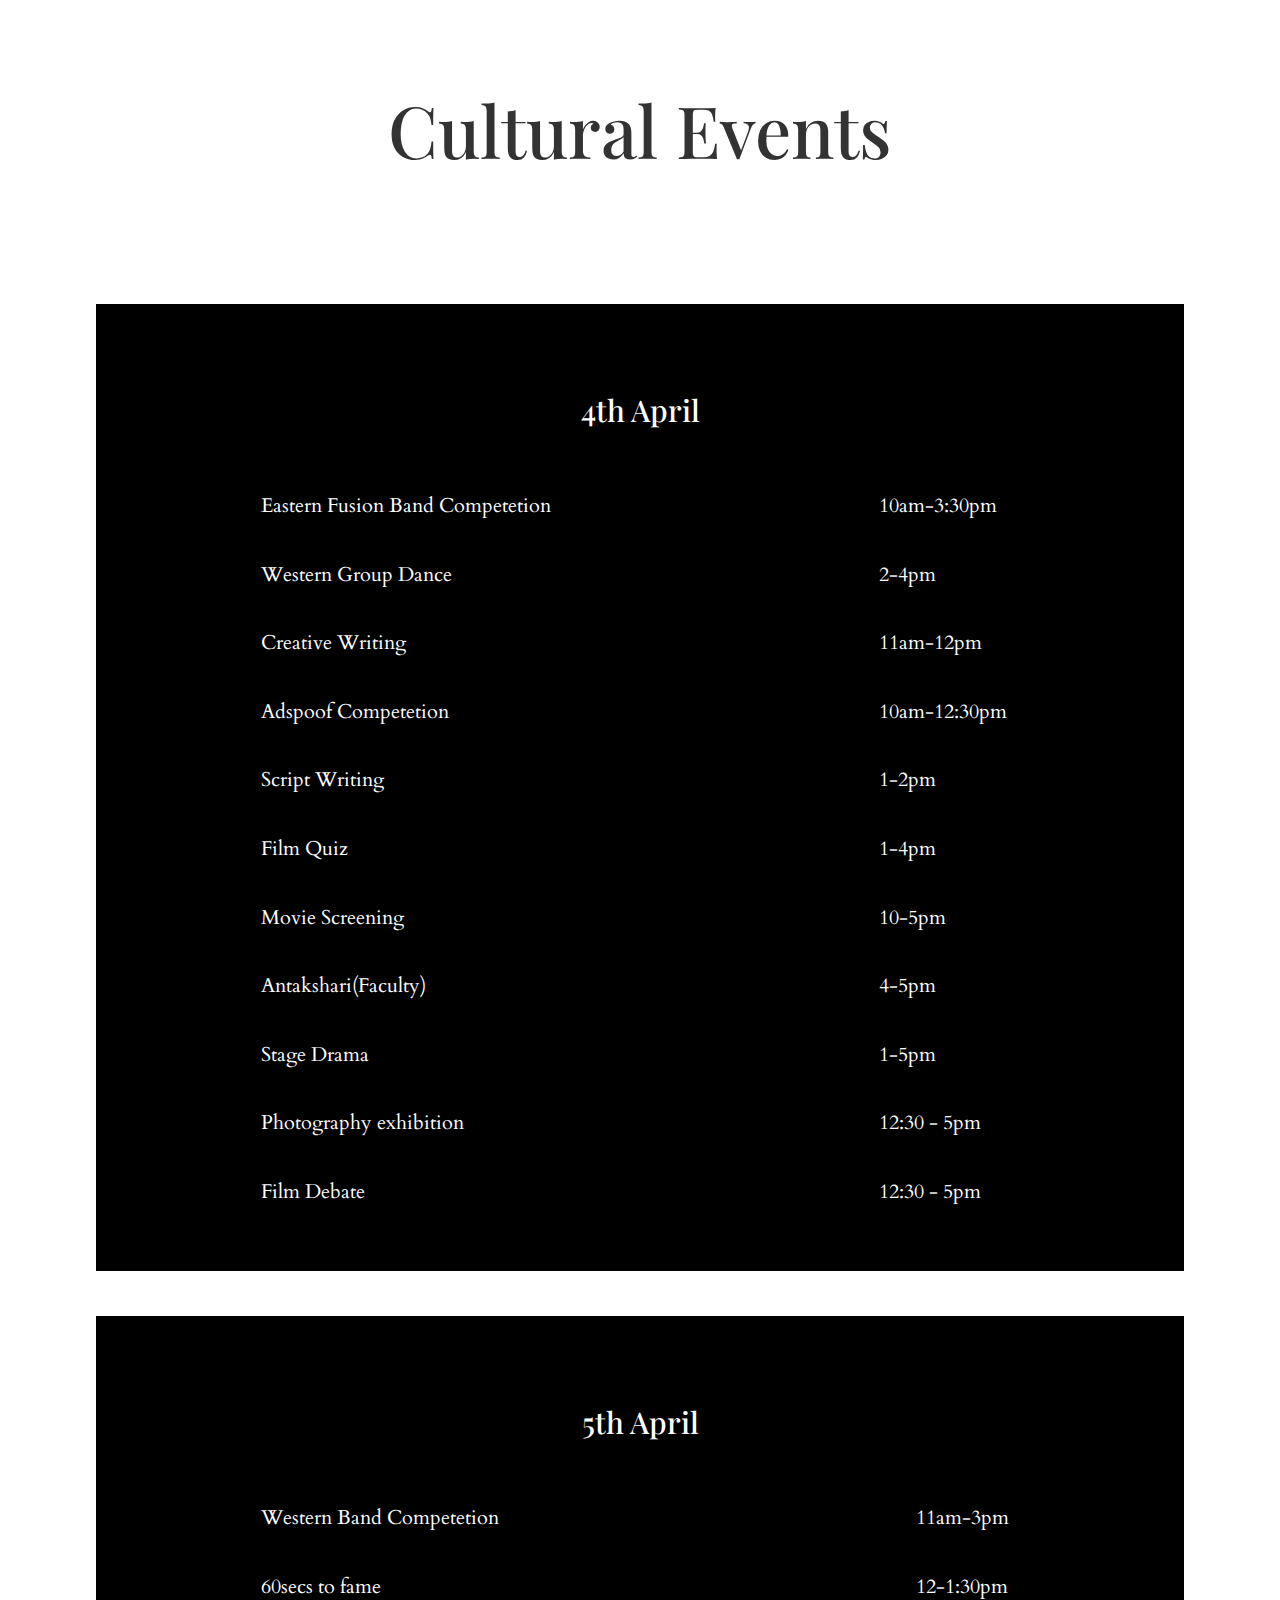
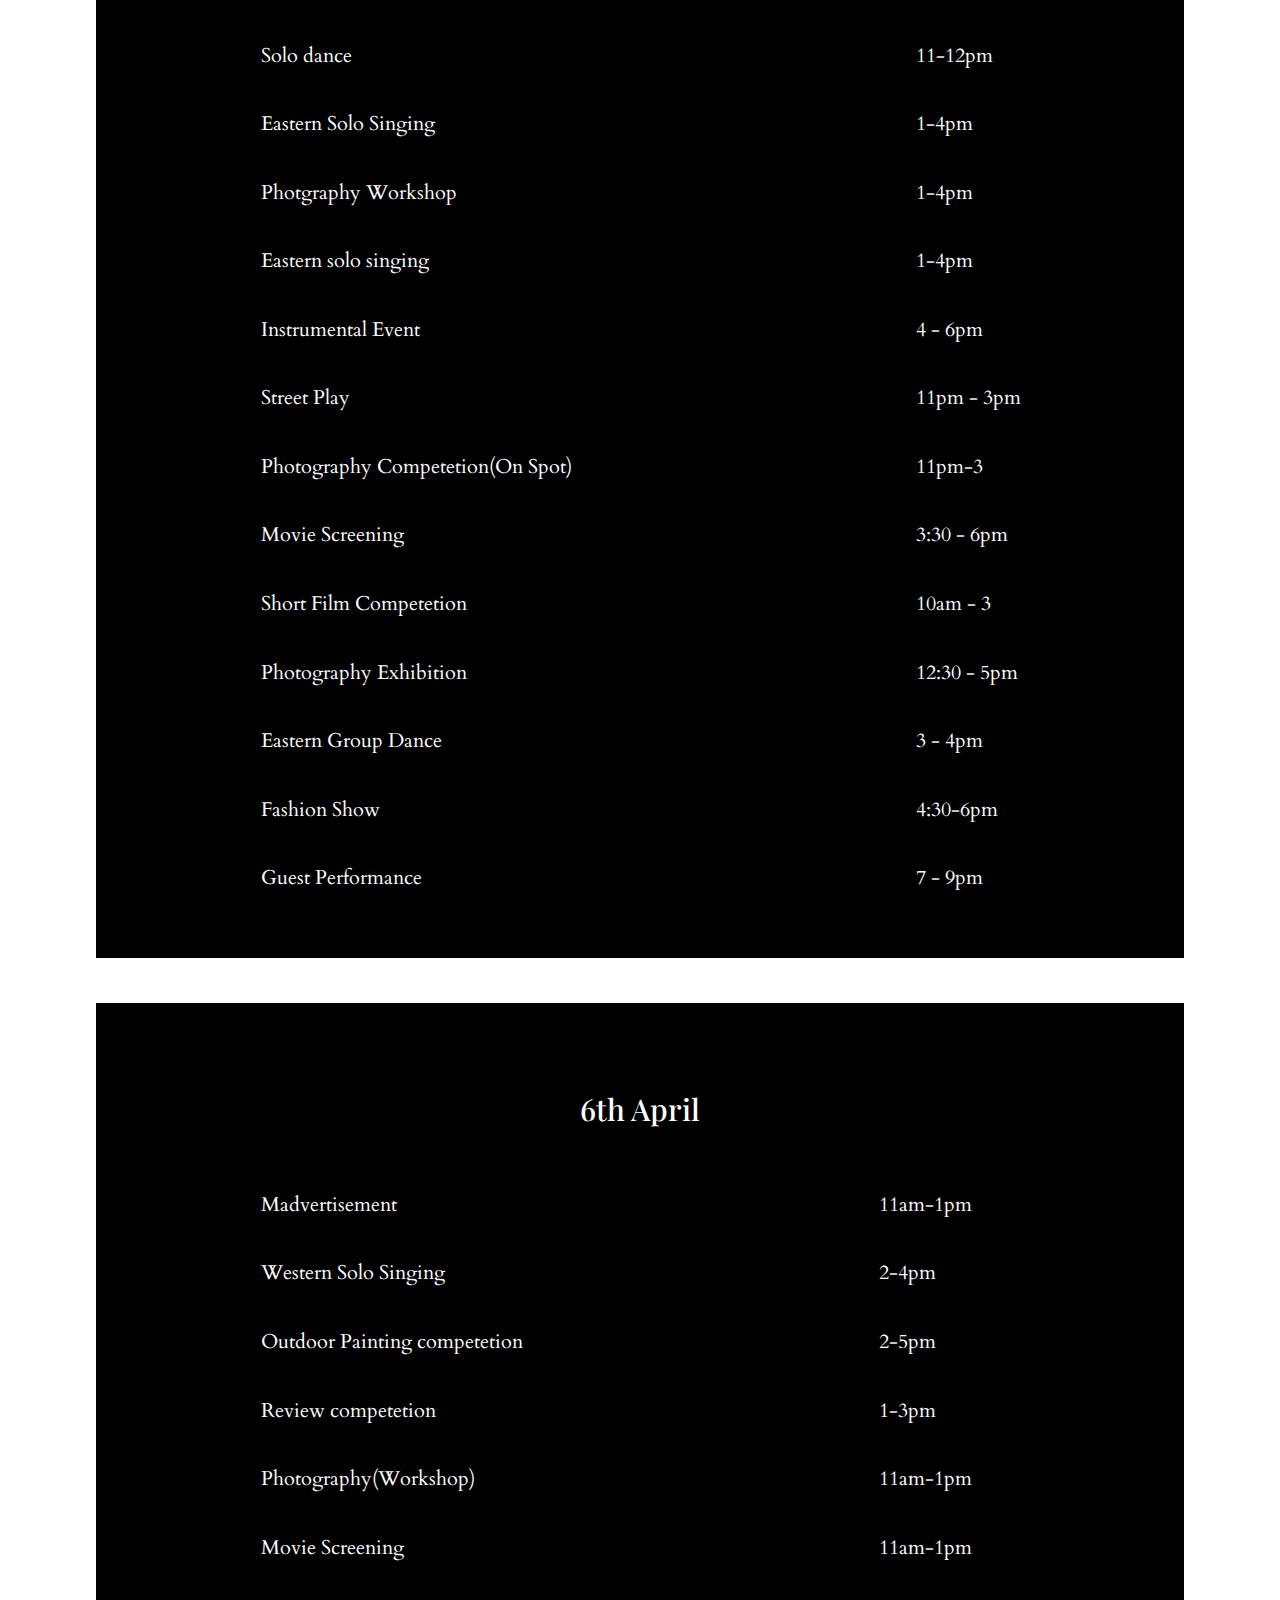
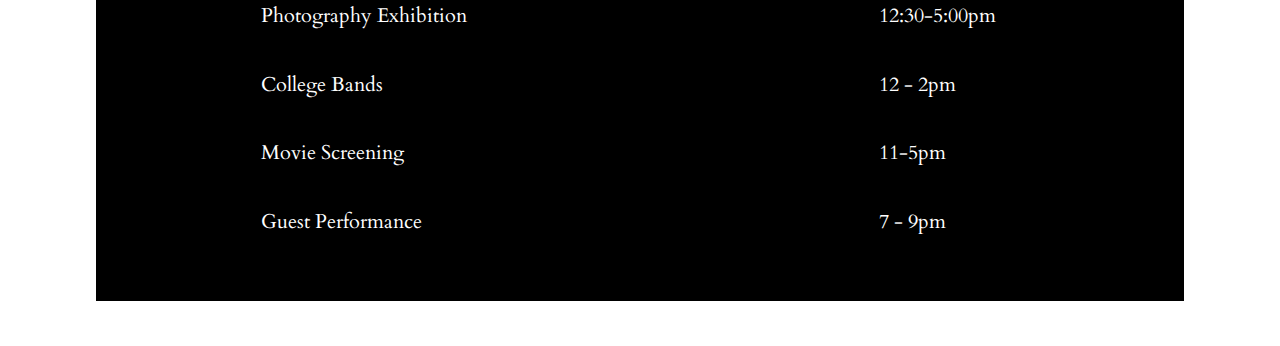
==== cultural.html @ 88889662 "fixed tech and cult pages" ====
<!doctype html>
<html lang="en">
<head>
	<meta charset="UTF-8">
	<meta name="viewport" content="width=device-width, initial-scale=1.0">
	<meta http-equiv="X-UA-Compatible" content="ie=edge">
	<title>HU19 | Events</title>
	<link rel="icon" type="image/ico" href="./sources/imgs/logo.png" />
	<link href="https://fonts.googleapis.com/css?family=Lobster" rel="stylesheet">
	<link rel="stylesheet" href="https://maxcdn.bootstrapcdn.com/bootstrap/3.4.0/css/bootstrap.min.css">
	<script src="https://ajax.googleapis.com/ajax/libs/jquery/3.3.1/jquery.min.js"></script>
	<script src="https://maxcdn.bootstrapcdn.com/bootstrap/3.4.0/js/bootstrap.min.js"></script>
	<link href="https://fonts.googleapis.com/css?family=Cardo|Playfair+Display:400,700,900" rel="stylesheet">
    <!-- font awesome CDN -->
    <link rel="stylesheet" href="https://use.fontawesome.com/releases/v5.7.2/css/all.css" integrity="sha384-fnmOCqbTlWIlj8LyTjo7mOUStjsKC4pOpQbqyi7RrhN7udi9RwhKkMHpvLbHG9Sr" crossorigin="anonymous">

	<link rel="stylesheet" href="./css/style_tc.css">

</head>

<body>
	<div class="container">

		<a href="./index.html"><i class="fa fa-arrow-left" aria-hidden="true"></i></a>

		<h1 class="event-head">Cultural Events</h1>
		<div class="elist table-responsive">

				<div class="each-day">
					<table width="100%">
						<tr>
							<th class="event-date" colspan="2" style="text-align:center">
								<h2>4th April</h2>
							</th>
						</tr>
						<tr><td>Eastern Fusion Band Competetion</td>
							<td>10am-3:30pm</td>
						</tr>
						<tr><td>Western Group Dance</td>
							<td>2-4pm </td>
						</tr>
						<tr><td>Creative Writing</td>
							<td>11am-12pm</td>
						</tr>
						<tr><td>Adspoof Competetion</td>
							<td>10am-12:30pm</td>
						</tr>
						<tr><td>Script Writing</td>
							<td>1-2pm</td>
						</tr>
						<tr><td>Film Quiz</td>
							<td>1-4pm</td>
						</tr>
						<tr><td>Movie Screening</td>
							<td>10-5pm</td>
						</tr>
						<tr><td>Antakshari(Faculty)</td>
							<td>4-5pm</td>
						</tr>
						<tr><td>Stage Drama</td>
							<td>1-5pm</td>
						</tr>
						<tr><td>Photography exhibition</td>
							<td>12:30 - 5pm</td>
						</tr>
						<tr><td>Film Debate</td>
							<td>12:30 - 5pm</td>
						</tr>
					</table>
				</div>

				<div class="each-day">
					<table width="100%">
						<tr>
							<th class="event-date" colspan="2" style="text-align:center">
								<h2>5th April</h2>
							</th>
						</tr>
						<tr><td>Western Band Competetion</td>
							<td>11am-3pm</td>
						</tr>
						<tr><td>60secs to fame</td>
							<td>12-1:30pm</td>
						</tr>
						<tr><td>Solo dance</td>
							<td>11-12pm</td>
						</tr>
						<tr><td>Eastern Solo Singing</td>
							<td>1-4pm</td>
						</tr>
						<tr><td>Photgraphy Workshop</td>
							<td>1-4pm</td>
						</tr>
						<tr><td>Eastern solo singing</td>
							<td>1-4pm</td>
						</tr>
						<tr><td>Instrumental Event</td>
							<td>4 - 6pm</td>
						</tr>
						<tr><td>Street Play</td>
							<td>11pm - 3pm</td>
						</tr>
						<tr><td>Photography Competetion(On Spot)</td>
							<td>11pm-3</td>
						</tr>
						<tr><td>Movie Screening</td>
							<td>3:30 - 6pm</td>
						</tr>
						<tr><td>Short Film Competetion</td>
							<td>10am - 3</td>
						</tr>
						<tr><td>Photography Exhibition</td>
							<td>12:30 - 5pm</td>
						</tr>
						<tr><td>Eastern Group Dance</td>
							<td>3 - 4pm </td>
						</tr>
						<tr><td>Fashion Show</td>
							<td>4:30-6pm</td>
						</tr>
						<tr><td>Guest Performance</td>
							<td>7 - 9pm</td>
						</tr>
					</table>
				</div>

				<div class="each-day">
					<table width="100%">
						<tr>
							<th class="event-date" colspan="2"style="text-align:center">
								<h2>6th April</h2>
							</th>
						</tr>
						<tr><td>Madvertisement</td>
							<td>11am-1pm</td>
						</tr>
						<tr><td>Western Solo Singing</td>
							<td>2-4pm</td>
						</tr>
						<tr><td>Outdoor Painting competetion</td>
							<td>2-5pm</td>
						</tr>
						<tr><td>Review competetion</td>
							<td>1-3pm</td>
						</tr>
						<tr><td>Photography(Workshop)</td>
							<td>11am-1pm</td>
						</tr>
						<tr><td>Movie Screening</td>
							<td>11am-1pm</td>
						</tr>
						<tr><td>Photography Exhibition</td>
							<td>12:30-5:00pm</td>
						</tr>
						<tr><td>College Bands</td>
							<td>12 - 2pm</td>
						</tr>
						<tr><td>Movie Screening</td>
							<td>11-5pm</td>
						</tr>
						<tr><td>Guest Performance</td>
							<td>7 - 9pm</td>
						</tr>
					</table>
				</div>
			</table>

		</div>
	</div>


</body>
</html>
---- css/style_tc.css ----
* {
    box-sizing: border-box;
}

body {
    margin: 0px;
}

.event-head {
    width: 100%;
    text-align: center;
    margin: 10vh auto;
    font-size: 8vh;
    font-family: 'Playfair Display', serif;
}

.elist {
    border: 0;
    margin: 0 auto;
    width: auto;
    transition: 0.8s;
}

td {
    font-size:20px;
    padding:1em;
}

.event-date h2 {
    margin: 5vh;
    font-family: 'Playfair Display', serif;
}

.each-day {
    padding: 5vh;
    margin: 5vh 2vw;
    color: white;
    font-weight: 400;
    font-family: 'Cardo', serif;
    background-color: black;
    transition: 0.5s;
}

.each-day:hover {
    color: black;
    border: 2px solid black;
    background-color: white;
}

.fa-arrow-left {
    color: black;
    font-size: 5vh;
    position: absolute;
    top : 5vh;
    left : 5vw;
}

@media screen and (min-width: 720px) {
    td:nth-child(odd) {
        padding-left : 6em;
    }
}
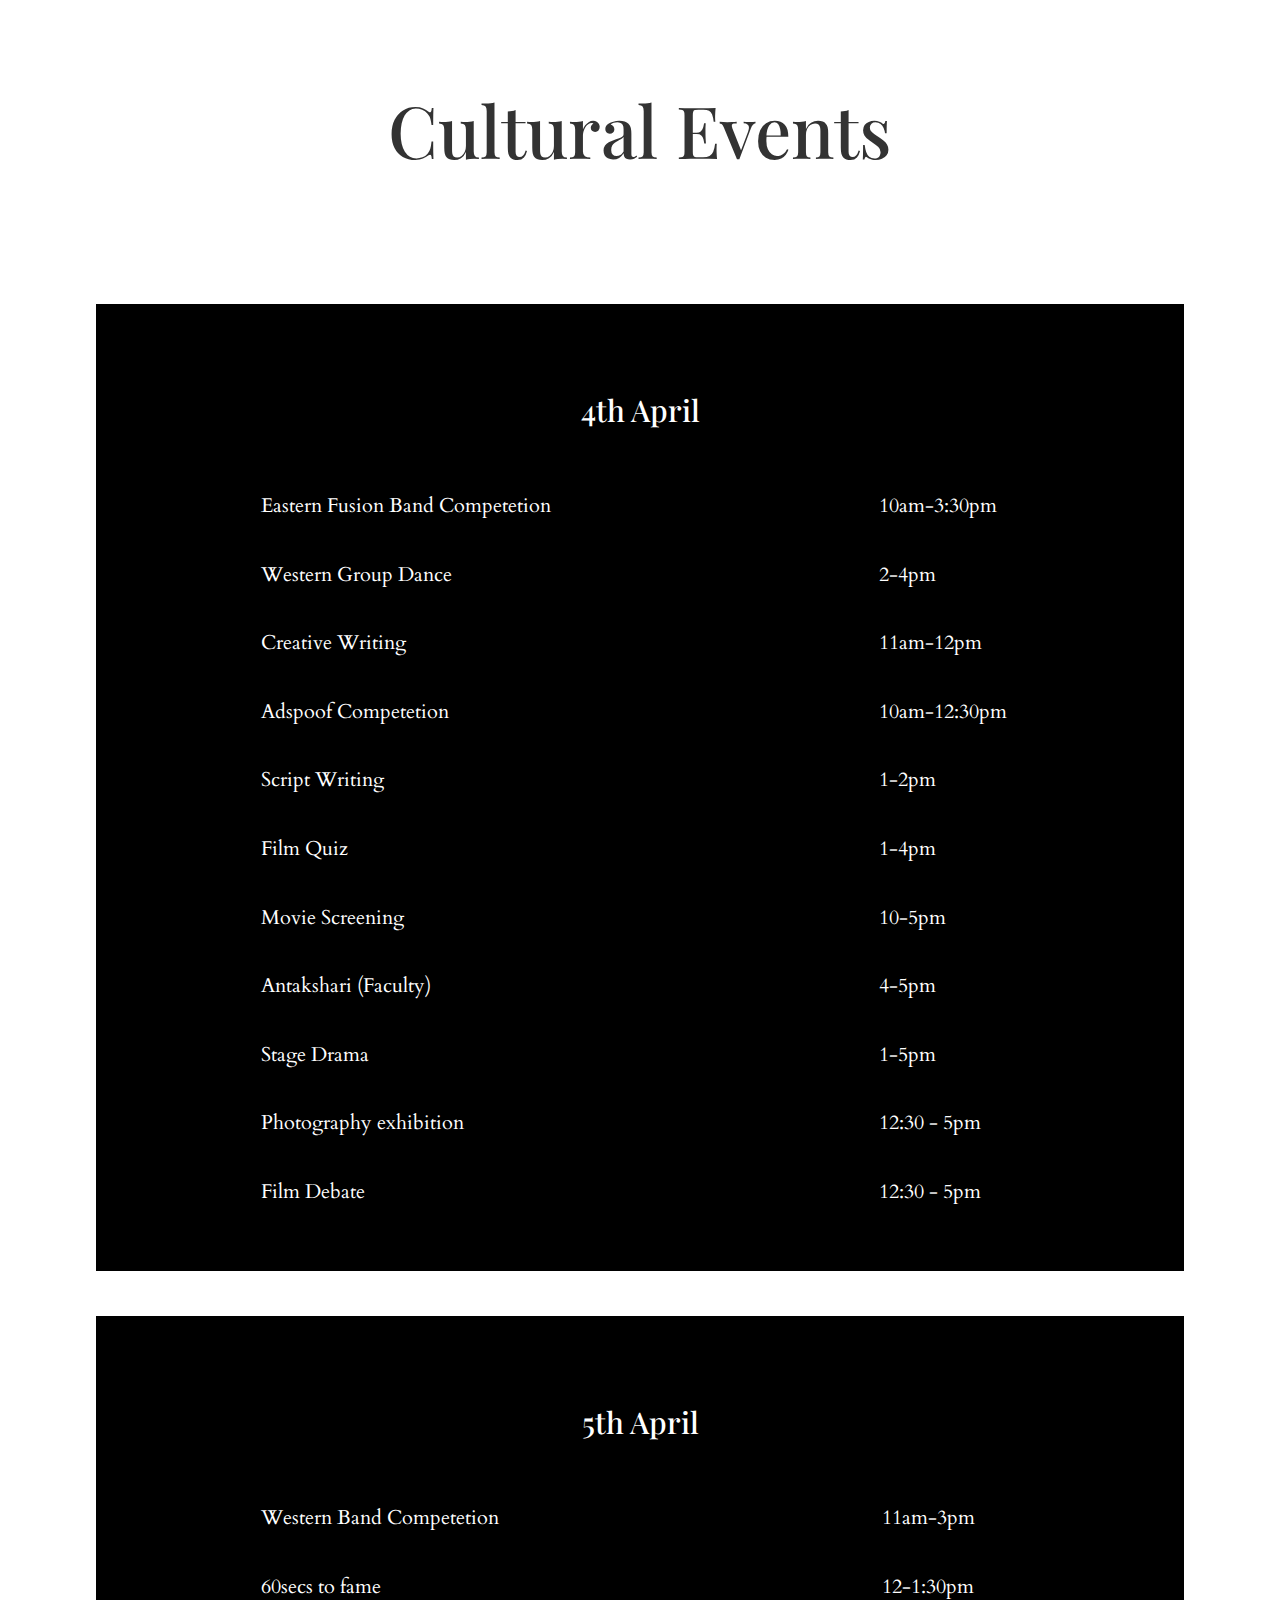
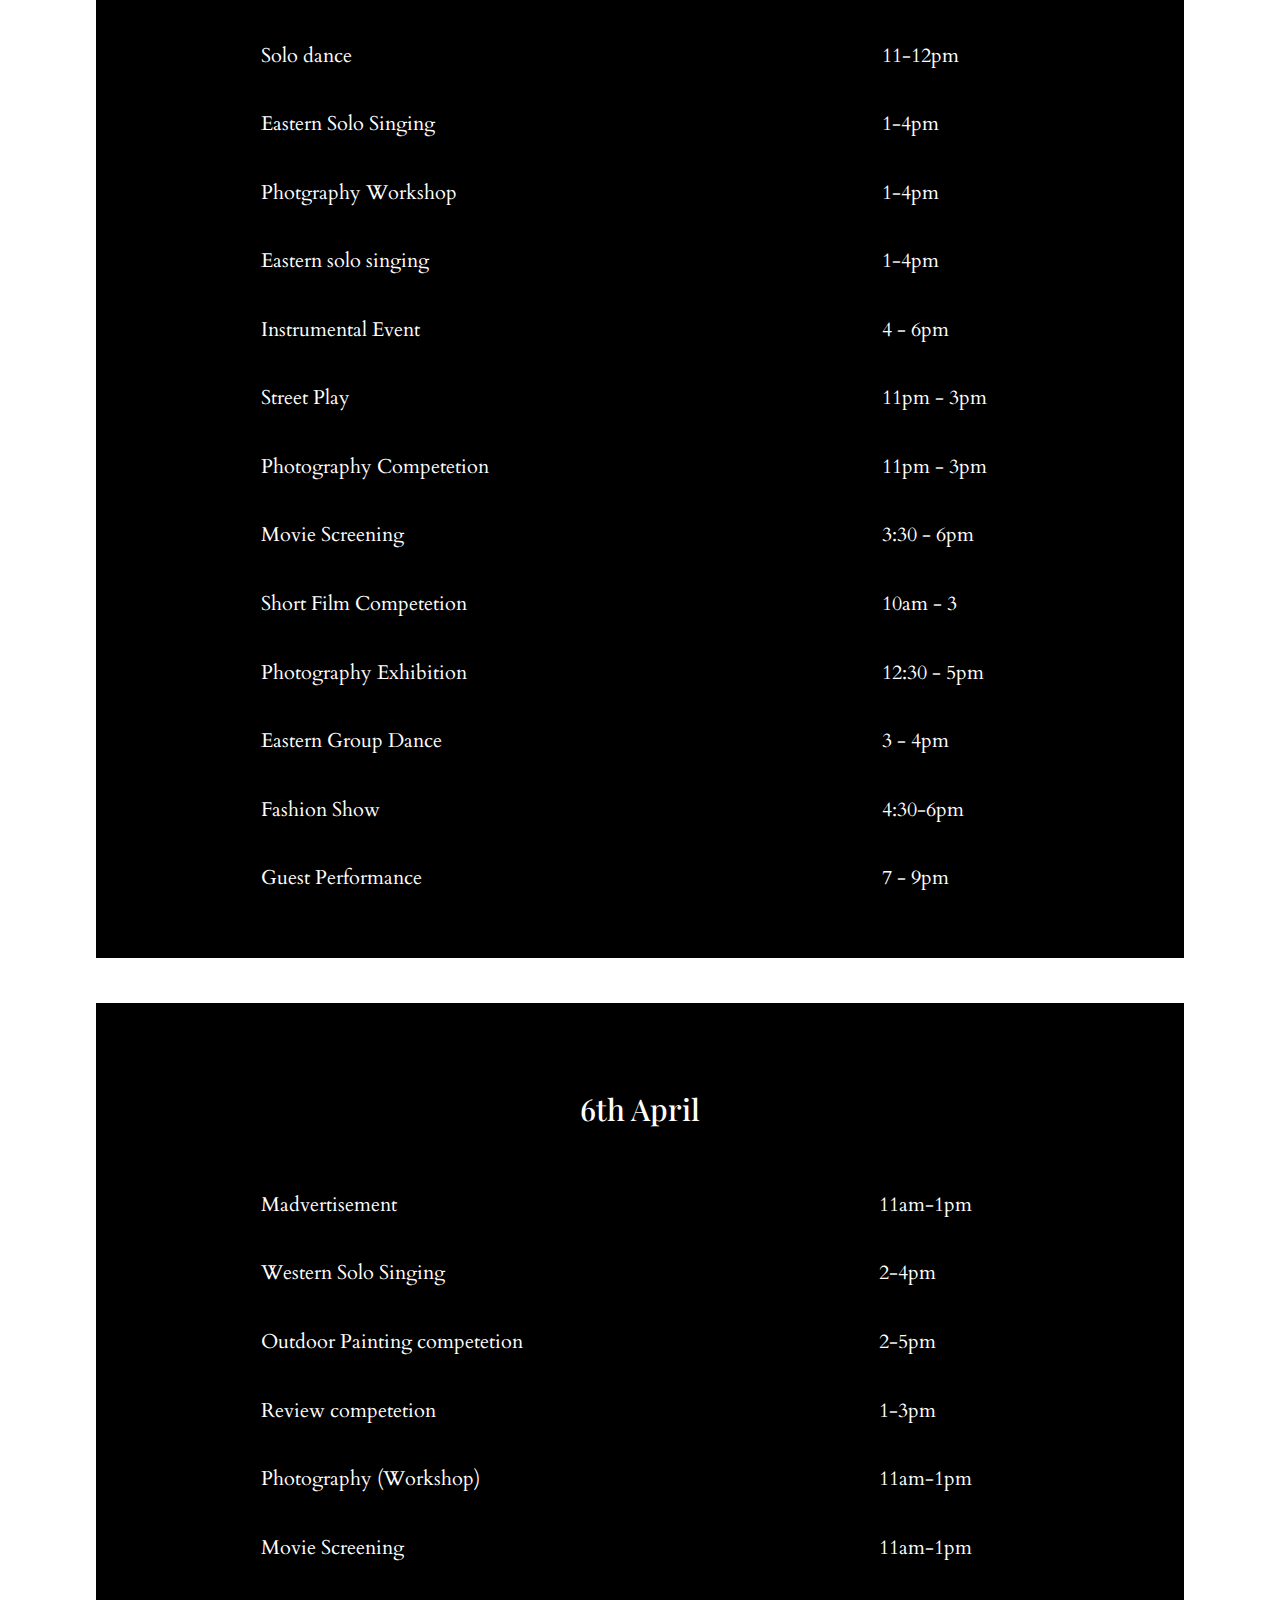
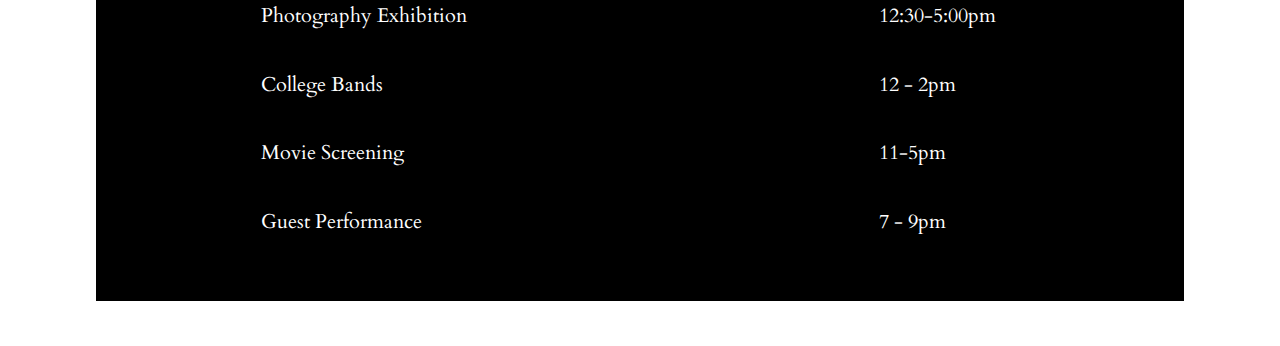
==== commit 9ed162b9: "fixed cultural" ====
--- a/cultural.html
+++ b/cultural.html
@@ -28,46 +28,50 @@
 
 				<div class="each-day">
 					<table width="100%">
-						<tr>
-							<th class="event-date" colspan="2" style="text-align:center">
-								<h2>4th April</h2>
-							</th>
-						</tr>
-						<tr><td>Eastern Fusion Band Competetion</td>
-							<td>10am-3:30pm</td>
-						</tr>
-						<tr><td>Western Group Dance</td>
-							<td>2-4pm </td>
-						</tr>
-						<tr><td>Creative Writing</td>
-							<td>11am-12pm</td>
-						</tr>
-						<tr><td>Adspoof Competetion</td>
-							<td>10am-12:30pm</td>
-						</tr>
-						<tr><td>Script Writing</td>
-							<td>1-2pm</td>
-						</tr>
-						<tr><td>Film Quiz</td>
-							<td>1-4pm</td>
-						</tr>
-						<tr><td>Movie Screening</td>
-							<td>10-5pm</td>
-						</tr>
-						<tr><td>Antakshari(Faculty)</td>
-							<td>4-5pm</td>
-						</tr>
-						<tr><td>Stage Drama</td>
-							<td>1-5pm</td>
-						</tr>
-						<tr><td>Photography exhibition</td>
-							<td>12:30 - 5pm</td>
-						</tr>
-						<tr><td>Film Debate</td>
-							<td>12:30 - 5pm</td>
-						</tr>
-					</table>
-				</div>
+					<tr>
+						<th class="event-date" colspan="2" style="text-align:center;">
+							<h2 class="event-date">4th April</h2>
+						</th>
+					</tr>
+					<tr>
+						<td>Eastern Fusion Band Competetion</td>
+						<td>10am-3:30pm</td>
+					</tr>
+					<tr><td>Western Group Dance</td>
+						<td>2-4pm </td>
+					</tr>
+					<tr><td>Creative Writing</td>
+						<td>11am-12pm</td>
+					</tr>
+					<tr><td>Adspoof Competetion</td>
+						<td>10am-12:30pm</td>
+					</tr>
+					<tr><td>Script Writing</td>
+						<td>1-2pm</td>
+					</tr>
+					<tr><td>Film Quiz</td>
+						<td>1-4pm</td>
+					</tr>
+					<tr><td>Movie Screening</td>
+						<td>10-5pm</td>
+					</tr>
+					<tr><td>Antakshari (Faculty)</td>
+						<td>4-5pm</td>
+					</tr>
+					<tr><td>Stage Drama</td>
+						<td>1-5pm</td>
+					</tr>
+					<tr><td>Photography exhibition</td>
+						<td>12:30 - 5pm</td>
+					</tr>
+					<tr><td>Film Debate</td>
+						<td>12:30 - 5pm</td>
+					</tr>
+				</table>
+			</div>
+
+
+
 
 				<div class="each-day">
 					<table width="100%">
@@ -100,8 +104,8 @@
 						<tr><td>Street Play</td>
 							<td>11pm - 3pm</td>
 						</tr>
-						<tr><td>Photography Competetion(On Spot)</td>
-							<td>11pm-3</td>
+						<tr><td>Photography Competetion</td>
+							<td>11pm - 3pm</td>
 						</tr>
 						<tr><td>Movie Screening</td>
 							<td>3:30 - 6pm</td>
@@ -143,7 +147,7 @@
 						<tr><td>Review competetion</td>
 							<td>1-3pm</td>
 						</tr>
-						<tr><td>Photography(Workshop)</td>
+						<tr><td>Photography (Workshop)</td>
 							<td>11am-1pm</td>
 						</tr>
 						<tr><td>Movie Screening</td>
@@ -163,7 +167,6 @@
 						</tr>
 					</table>
 				</div>
-			</table>
 
 		</div>
 	</div>
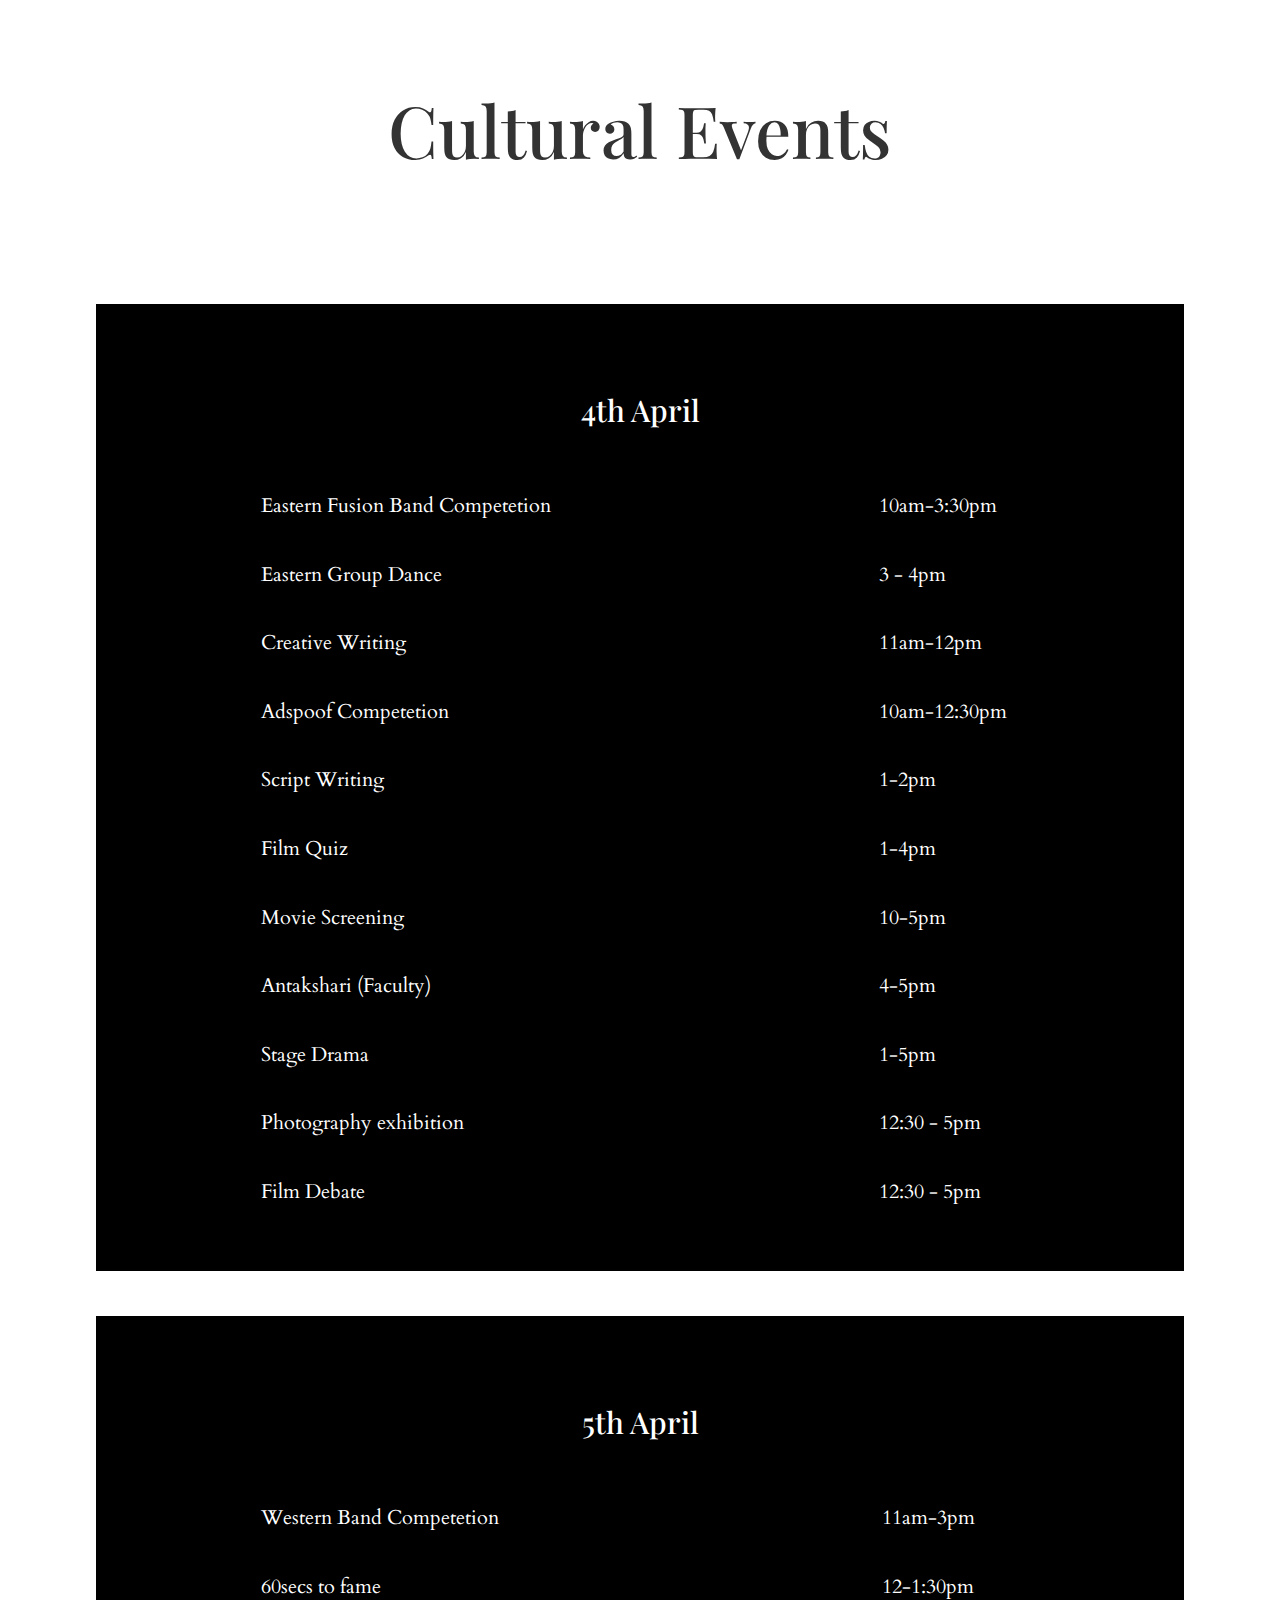
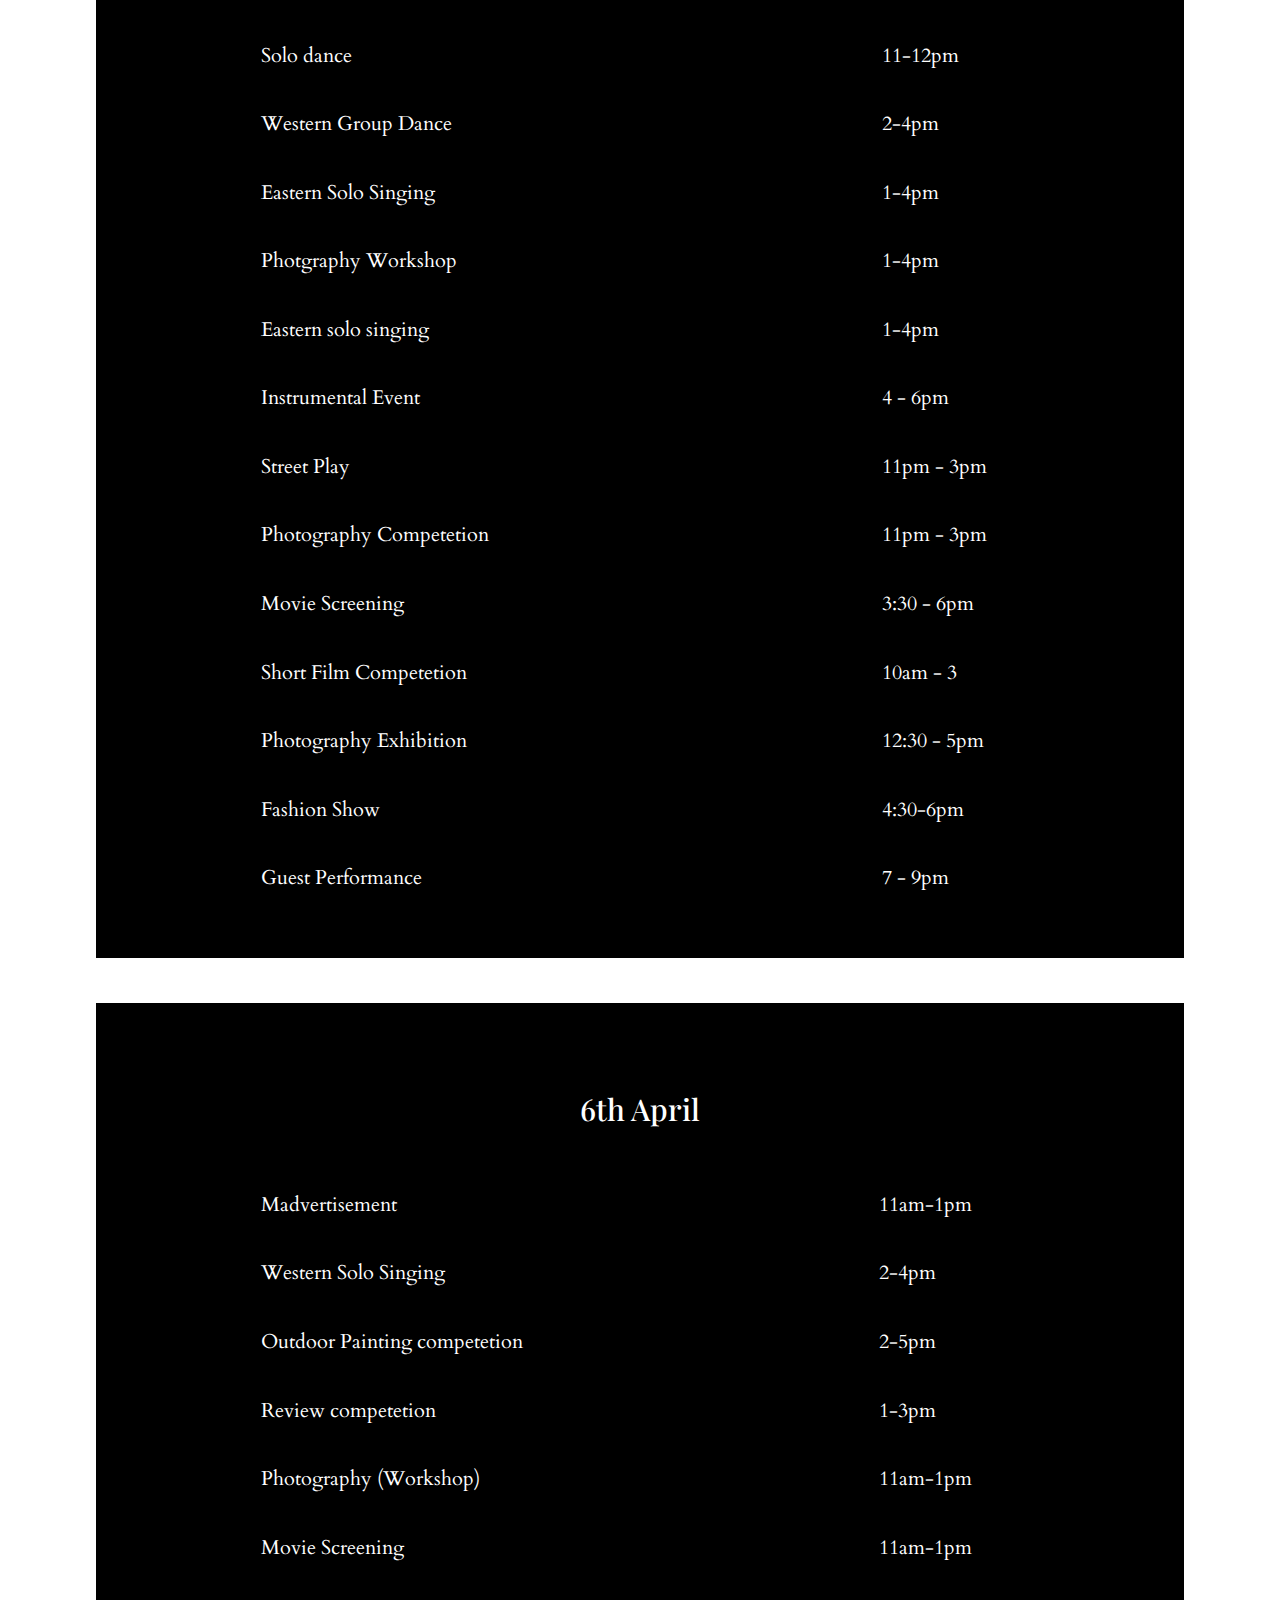
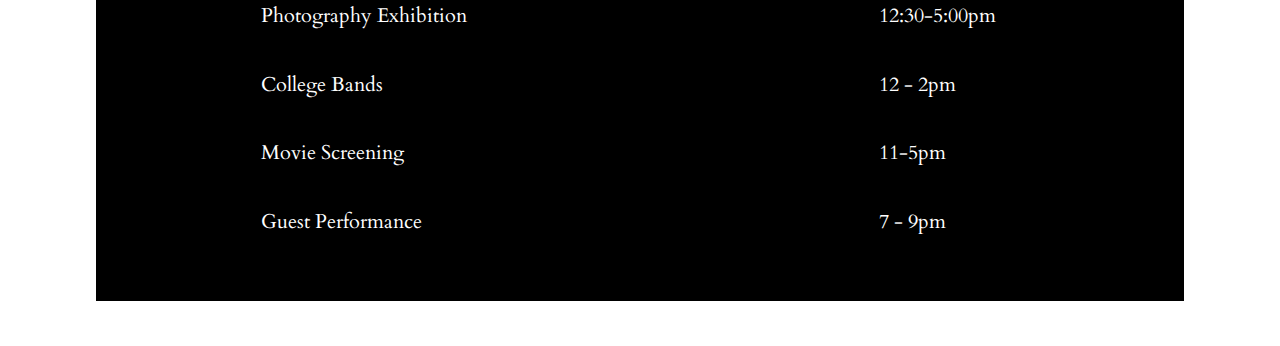
==== commit 09065717: "added piyush" ====
--- a/cultural.html
+++ b/cultural.html
@@ -37,8 +37,8 @@
 						<td>Eastern Fusion Band Competetion</td>
 						<td>10am-3:30pm</td>
 					</tr>
-					<tr><td>Western Group Dance</td>
-						<td>2-4pm </td>
+					<tr><td>Eastern Group Dance</td>
+						<td>3 - 4pm </td>
 					</tr>
 					<tr><td>Creative Writing</td>
 						<td>11am-12pm</td>
@@ -89,6 +89,9 @@
 						<tr><td>Solo dance</td>
 							<td>11-12pm</td>
 						</tr>
+						<tr><td>Western Group Dance</td>
+							<td>2-4pm </td>
+						</tr>
 						<tr><td>Eastern Solo Singing</td>
 							<td>1-4pm</td>
 						</tr>
@@ -115,9 +118,6 @@
 						</tr>
 						<tr><td>Photography Exhibition</td>
 							<td>12:30 - 5pm</td>
-						</tr>
-						<tr><td>Eastern Group Dance</td>
-							<td>3 - 4pm </td>
 						</tr>
 						<tr><td>Fashion Show</td>
 							<td>4:30-6pm</td>
